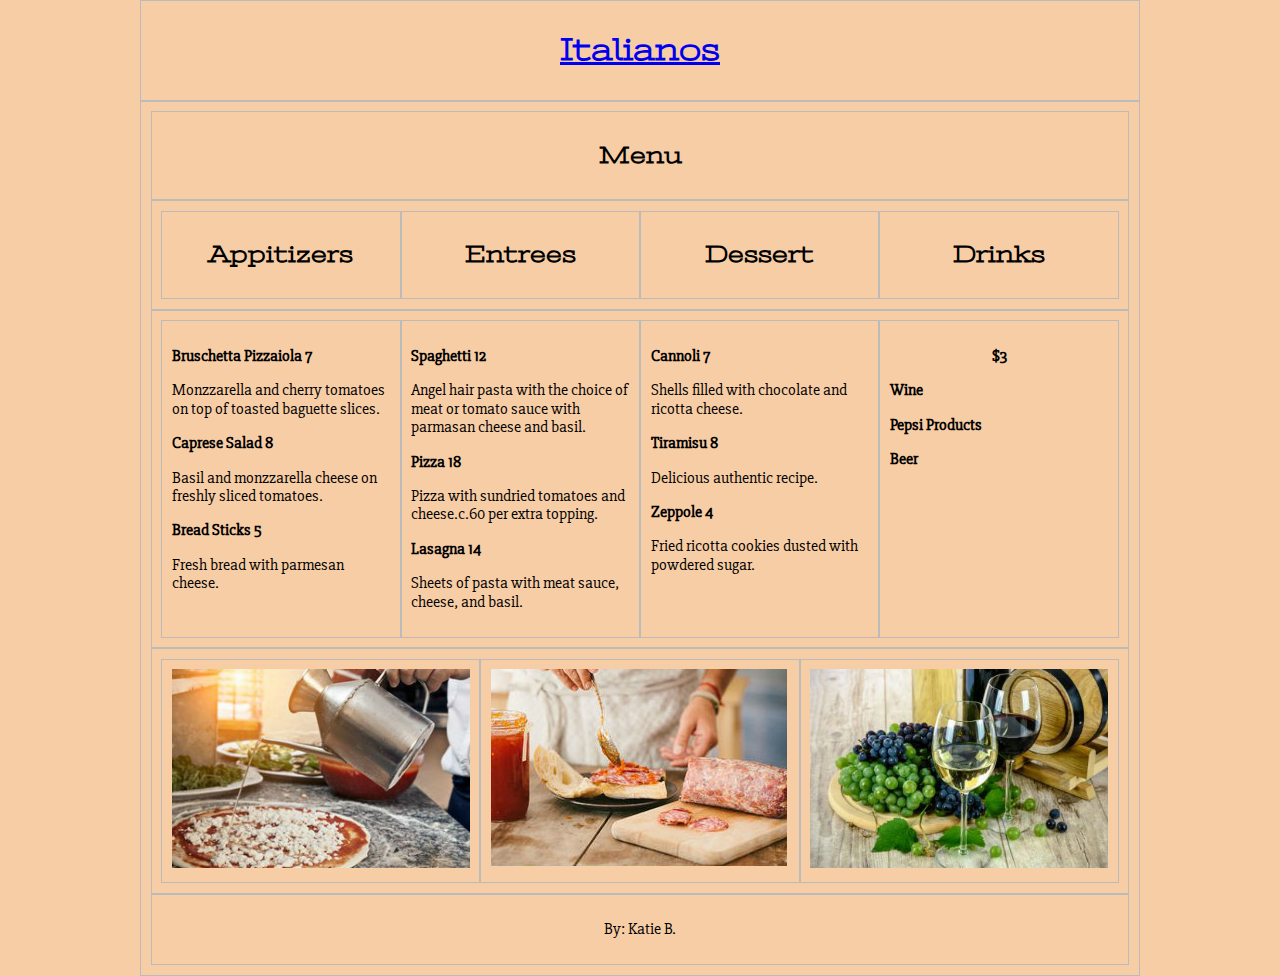
==== menu.html @ 0493a71c "Add files via upload" ====
<!DOCTYPE html>

<html lang="en">
<head>
  <!-- metadata -->
  <meta charset="utf-8">
  <meta name="viewport" content="width=device-width, initial-scale=1">
  <link href="https://fonts.googleapis.com/css?family=Slabo+27px|Stint+Ultra+Expanded" rel="stylesheet">

  <!-- page title -->
  <title>Italianos</title>

  <!-- styles -->
  <link rel="stylesheet" href="css/normalize.css">
  <link rel="stylesheet" href="css/odin-0.5.0.css">
  <link rel="stylesheet" href="css/main.css">
  <link rel="stylesheet" href="css/owl.carousel.min.css">
  <link rel="stylesheet" href="css/owl.theme.default.min.css">
</head>

<body class="show-gridlines">

  <!-- start making your grid here -->
  <div class="row">
         <div class="col-sm-12">
             <h1 class="text-center"><a href="file:///H:/web%201/2016-11-14_Restaurant/index.html">Italianos<a></h1>
         </div>

           <div class="row">
                  <div class="col-sm-12">
                      <h2 class="text-center">Menu</h2>
                  </div>

            <div class="row">
                   <div class="col-sm-3">
                       <h2 class="text-center">Appitizers</h2>
                   </div>
                   <div class="col-sm-3">
                       <h2 class="text-center">Entrees</h2>
                   </div>
                   <div class="col-sm-3">
                       <h2 class="text-center">Dessert</h2>
                   </div>
                 <div class="col-sm-3">
                     <h2 class="text-center">Drinks</h2>
                 </div>
               </div>

                 <div class="row">
                        <div class="col-sm-3">
                          <p><b>Bruschetta Pizzaiola 7</b></p>
                          <p>Monzzarella and cherry tomatoes on top of toasted baguette slices.</p>
                          <p><b>Caprese Salad 8</b></p>
                          <p>Basil and monzzarella cheese on freshly sliced tomatoes.</p>
                          <p><b>Bread Sticks 5</b></p>
                          <p>Fresh bread with parmesan cheese.</p>
                        </div>

                        <div class="col-sm-3">
                          <p><b>Spaghetti 12</b></p>
                          <p>Angel hair pasta with the choice of meat or tomato sauce with parmasan cheese and basil.</p>
                          <p><b>Pizza 18</b></p>
                          <p>Pizza with sundried tomatoes and cheese.c.60 per extra topping.</p>
                          <p><b>Lasagna 14</p></b>
                          <p>Sheets of pasta with meat sauce, cheese, and basil.</p>
                        </div>

                        <div class="col-sm-3">
                          <p><b>Cannoli 7</b></p>
                          <p>Shells filled with chocolate and ricotta cheese.</p>
                          <p><b>Tiramisu 8</b></p>
                          <p>Delicious authentic recipe.</p>
                          <p><b>Zeppole 4</p></b>
                          <p>Fried ricotta cookies dusted with powdered sugar.</p>
                        </div>

                        <div class="col-sm-3">
                          <p class="text-center"><b>$3</b></p>
                          <p><b>Wine</b></p>
                          <p><b>Pepsi Products</b></p>
                          <p><b>Beer</p></b>
                        </div>

                      </div>

                 <div class="row">
                        <div class="col-sm-4">
                           <img src="img/pizza.jpg" alt="pizza">
                        </div>

                        <div class="col-sm-4">
                            <img src="img/sandwitch.jpg" alt="sandwitch">
                        </div>

                        <div class="col-sm-4">
                            <img src="img/wine1.jpg" alt="wine">
                        </div>
                      </div>


         </div>

  <!-- include any javascript below this line -->
  <div class="row">
         <div class="col-sm-12">
             <p class="text-center">By: Katie B.</p>
  </div>

</body>
</html>
---- css/odin-0.5.0.css ----
/* resets */

html {
    box-sizing: border-box;
}

*, *:before, *:after {
    box-sizing: inherit;

    /* technique from https://css-tricks.com/box-sizing/ */
}


/* container styles */

.container-sm,
.container-md,
.container-lg,
.container-xl {
  margin: 0 auto;
  padding: 0 0.7rem;
}

.container-sm {
  max-width: 480px;
}

.container-md {
  max-width: 720px;
}

.container-lg {
  max-width: 960px;
}

.container-xl {
  max-width: 1200px;
}


/* grid styles */

.row {
  display: flex;
  flex-direction: row;
  flex-wrap: wrap;
}

.row > *
{
  padding: 0.6rem;
  position: relative;
  width: 100%;
}

.row.gutter-default > * {
  padding: 0.6rem;
}

.row.gutter-double > * {
  padding: 1.2rem;
}

.row.gutter-none > * {
  padding: 0;
}

.col-xs-1 { width: 8.333333%; }
.col-xs-2 { width: 16.666666%; }
.col-xs-3 { width: 25%; }
.col-xs-4 { width: 33.333333%; }
.col-xs-5 { width: 41.666666%; }
.col-xs-6 { width: 50%; }
.col-xs-7 { width: 58.333333%; }
.col-xs-8 { width: 66.666666%; }
.col-xs-9 { width: 75%; }
.col-xs-10 { width: 83.333333%; }
.col-xs-11 { width: 91.666666%; }
.col-xs-12 { width: 100%; }

@media (min-width: 480px) {
  .col-sm-1 { width: 8.333333%; }
  .col-sm-2 { width: 16.666666%; }
  .col-sm-3 { width: 25%; }
  .col-sm-4 { width: 33.333333%; }
  .col-sm-5 { width: 41.666666%; }
  .col-sm-6 { width: 50%; }
  .col-sm-7 { width: 58.333333%; }
  .col-sm-8 { width: 66.666666%; }
  .col-sm-9 { width: 75%; }
  .col-sm-10 { width: 83.333333%; }
  .col-sm-11 { width: 91.666666%; }
  .col-sm-12 { width: 100%; }
}

@media (min-width: 720px) {
  .col-md-1 { width: 8.333333%; }
  .col-md-2 { width: 16.666666%; }
  .col-md-3 { width: 25%; }
  .col-md-4 { width: 33.333333%; }
  .col-md-5 { width: 41.666666%; }
  .col-md-6 { width: 50%; }
  .col-md-7 { width: 58.333333%; }
  .col-md-8 { width: 66.666666%; }
  .col-md-9 { width: 75%; }
  .col-md-10 { width: 83.333333%; }
  .col-md-11 { width: 91.666666%; }
  .col-md-12 { width: 100%; }
}

@media (min-width: 960px) {
  .col-lg-1 { width: 8.333333%; }
  .col-lg-2 { width: 16.666666%; }
  .col-lg-3 { width: 25%; }
  .col-lg-4 { width: 33.333333%; }
  .col-lg-5 { width: 41.666666%; }
  .col-lg-6 { width: 50%; }
  .col-lg-7 { width: 58.333333%; }
  .col-lg-8 { width: 66.666666%; }
  .col-lg-9 { width: 75%; }
  .col-lg-10 { width: 83.333333%; }
  .col-lg-11 { width: 91.666666%; }
  .col-lg-12 { width: 100%; }
}

.row.reverse {
  flex-direction: row-reverse;
}

@media (max-width: 479px) {
  .row.reverse-xs {
    flex-direction: row-reverse;
  }
}

@media (min-width: 480px) and (max-width: 719px) {
  .row.reverse-sm {
    flex-direction: row-reverse;
  }
}

@media (min-width: 720px) and (max-width: 959px) {
  .row.reverse-md {
    flex-direction: row-reverse;
  }
}

@media (min-width: 960px) {
  .row.reverse-lg {
    flex-direction: row-reverse;
  }
}


/* positioning helper classes */

.center-vertical,
.center-horizontal,
.push-left,
.push-right {
  display: flex;
}

.center-vertical {
  align-items: center;
}

.center-horizontal {
  justify-content: center;
}

.push-left {
  justify-content: flex-start;
}

.push-right {
  justify-content: flex-end;
}

.upper-left,
.upper-right,
.lower-right,
.lower-left {
  position: absolute;
}

.upper-left,
.gutter-default .upper-left {
  top: 0.6rem;
  left: 0.6rem;
}

.gutter-double .upper-left {
  top: 1.2rem;
  left: 1.2rem;
}

.gutter-none .upper-left {
  top: 0;
  left: 0;
}

.upper-right,
.gutter-default .upper-right {
  top: 0.6rem;
  right: 0.6rem;
}

.gutter-double .upper-right {
  top: 1.2rem;
  right: 1.2rem;
}

.gutter-none .upper-right {
  top: 0;
  right: 0;
}

.lower-right,
.gutter-default .lower-right {
  bottom: 0.6rem;
  right: 0.6rem;
}

.gutter-double .lower-right {
  bottom: 1.2rem;
  right: 1.2rem;
}

.gutter-none .lower-right {
  bottom: 0;
  right: 0;
}

.lower-left,
.gutter-default .lower-left {
  bottom: 0.6rem;
  left: 0.6rem;
}

.gutter-double .lower-left {
  bottom: 1.2rem;
  left: 1.2rem;
}

.gutter-none .lower-left {
  bottom: 0;
  left: 0;
}


/* responsive features */
img,
iframe,
video {
  max-width: 100%;
}

/* responsive helper classes */

@media (max-width: 479px) {
  .hide-xs,
  .show-sm-only,
  .show-md-only,
  .show-lg-only {
    display: none;
  }
}

@media (min-width: 480px) and (max-width: 719px) {
  .hide-sm,
  .show-xs-only,
  .show-md-only,
  .show-lg-only {
    display: none;
  }
}

@media (min-width: 720px) and (max-width: 959px) {
  .hide-md,
  .show-xs-only,
  .show-sm-only,
  .show-lg-only {
    display: none;
  }
}

@media (min-width: 960px) {
  .hide-lg,
  .show-xs-only,
  .show-sm-only,
  .show-md-only {
    display: none;
  }
}


/* other helper classes */
.right {
  float: right;
  margin-left: 1.2rem;
  margin-bottom: 1.2rem;
}

.left {
  float: left;
  margin-right: 1.2rem;
  margin-bottom: 1.2rem;
}

.clear {
  clear: both;
}

.center {
  display: block;
  margin: 0 auto;
}

.text-left {
  text-align: left;
}

.text-right {
  text-align: right;
}

.text-center {
  text-align: center;
}

.text-justify {
  text-align: justify;
}

/* image styles */
img.rounded {
  border-radius: 0.4rem;
}

img.circle {
  border-radius: 50%;
}

/* table styles */
table.table-basic {
  border-collapse: collapse;
  color: #333;
}

table.table-basic caption {
  font-size: 1.4rem;
  font-weight: bold;
  padding: 0.4rem;
  text-align: center;
}

table.table-basic thead {

}

table.table-basic tbody {

}

table.table-basic tfoot {
  color: #555;
  font-size: 0.8em;
  font-style: italic;
}

table.table-basic tr {

}

table.table-basic td,
table.table-basic th {
  padding: 0.4rem 0.8rem;
}

table.table-basic th {
  border-bottom: 1px solid #999;
  border-top: 1px solid #999;
}

table.table-basic td {

}

/* responsive table based on
 * http://allthingssmitty.com/2016/10/03/responsive-table-layout/
 */
 table.table-stack,
 table.table-stack-lg {
   width: 100%;
 }

 table.table-stack,
 table.table-stack-lg {
   border: none;
   clip: rect(0 0 0 0);
   height: 1px;
   margin: -1px;
   overflow: hidden;
   padding: 0;
   position: absolute !important;
   width: 1px;
 }

 table.table-stack,
 table.table-stack-lg {
   border: 1px solid #bbb;
   display: block;
   margin-bottom: 0.4rem;
   padding: 0.4rem;
 }

 table.table-stack,
 table.table-stack-lg {
   display: block;
   text-align: right;
 }

 table.table-stack,
 table.table-stack-lg {
   content: attr(aria-label);
   float: left;
   font-weight: bold;
   color: #555;
 }
}

@media screen and (max-width: 479px) {
  table.table-stack-xs {
    width: 100%;
  }

  table.table-stack-xs thead {
    border: none;
    clip: rect(0 0 0 0);
    height: 1px;
    margin: -1px;
    overflow: hidden;
    padding: 0;
    position: absolute !important;
    width: 1px;
  }

  table.table-stack-xs tr {
    border: 1px solid #bbb;
    display: block;
    margin-bottom: 0.4rem;
    padding: 0.4rem;
  }

  table.table-stack-xs td {
    display: block;
    text-align: right;
  }

  table.table-stack-xs td:before {
    content: attr(aria-label);
    float: left;
    font-weight: bold;
    color: #555;
  }
}

/* responsive table based on
 * http://allthingssmitty.com/2016/10/03/responsive-table-layout/
 */
 @media screen and (max-width: 719px) {
   table.table-stack-sm {
     width: 100%;
   }

   table.table-stack-sm thead {
     border: none;
     clip: rect(0 0 0 0);
     height: 1px;
     margin: -1px;
     overflow: hidden;
     padding: 0;
     position: absolute !important;
     width: 1px;
   }

   table.table-stack-sm tr {
     border: 1px solid #bbb;
     display: block;
     margin-bottom: 0.4rem;
     padding: 0.4rem;
   }

   table.table-stack-sm td {
     display: block;
     text-align: right;
   }

   table.table-stack-sm td:before {
     content: attr(aria-label);
     float: left;
     font-weight: bold;
     color: #555;
   }
 }

@media screen and (max-width: 959px) {
   table.table-stack-md {
     width: 100%;
   }

   table.table-stack-md thead {
     border: none;
     clip: rect(0 0 0 0);
     height: 1px;
     margin: -1px;
     overflow: hidden;
     padding: 0;
     position: absolute !important;
     width: 1px;
   }

   table.table-stack-md tr {
     border: 1px solid #bbb;
     display: block;
     margin-bottom: 0.4rem;
     padding: 0.4rem;
   }

   table.table-stack-md td {
     display: block;
     text-align: right;
   }

   table.table-stack-md td:before {
     content: attr(aria-label);
     float: left;
     font-weight: bold;
     color: #555;
   }
 }

table.shade-even-rows tbody tr:nth-child(even) {
  background-color: #ddd;
}

table.shade-odd-rows tbody  tr:nth-child(odd) {
  background-color: #ddd;
}


/* apply .show-gridlines to body when creating initial grid or when debugging */
.show-gridlines .row > * {
  border: 1px solid #bbb;
}
---- css/main.css ----
/*** sectioning elements ***/

body {
  max-width: 1000px;
  margin: 0 auto;
  background-color: #F7CDA5
}

header {

}

main {

}

footer {

}

nav {

}

section {

}

aside {

}


/**** content styles ***/

h1 {
font-family: 'Stint Ultra Expanded', cursive;
}

h2 {
font-family: 'Stint Ultra Expanded', cursive;
}

h3 {

}

h4 {

}

h5 {

}

h6 {

}

p {
font-family: 'Slabo 27px', serif;
}

blockquote {

}

ol {

}

ul {

}

li {

}

table {

}

tr {

}

th {

}

td {

}


/*** image styles ***/

img  {

}


/*** link styles ***/

a:link {

}

a:visited {

}

a:hover {

}

a:active {

}
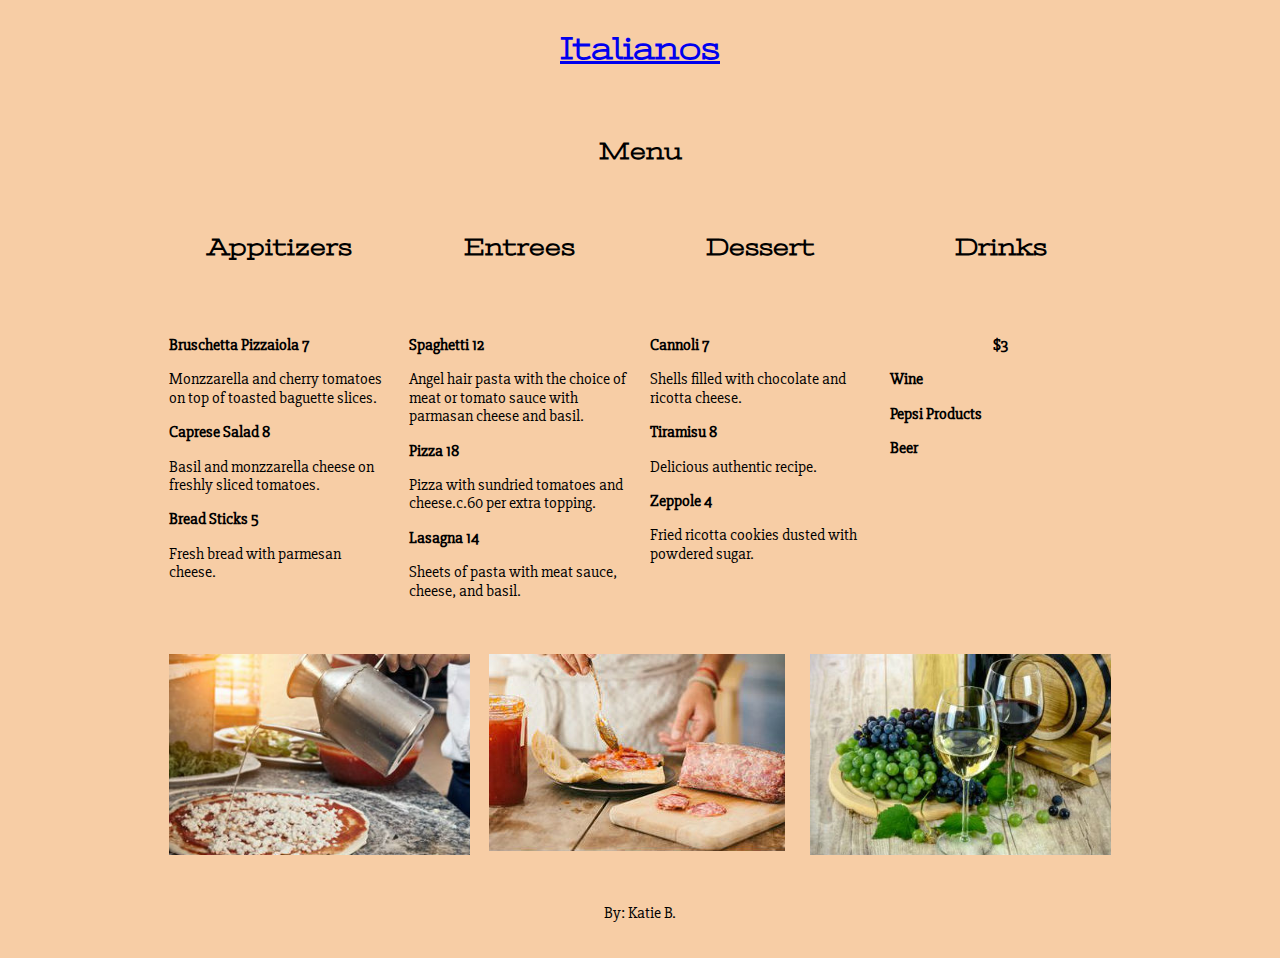
==== commit 0ff61df3: "Add files via upload" ====
--- a/menu.html
+++ b/menu.html
@@ -18,12 +18,12 @@
   <link rel="stylesheet" href="css/owl.theme.default.min.css">
 </head>
 
-<body class="show-gridlines">
+<body>
 
   <!-- start making your grid here -->
   <div class="row">
          <div class="col-sm-12">
-             <h1 class="text-center"><a href="file:///H:/web%201/2016-11-14_Restaurant/index.html">Italianos<a></h1>
+             <h1 class="text-center"><a href="index.html">Italianos<a></h1>
          </div>
 
            <div class="row">
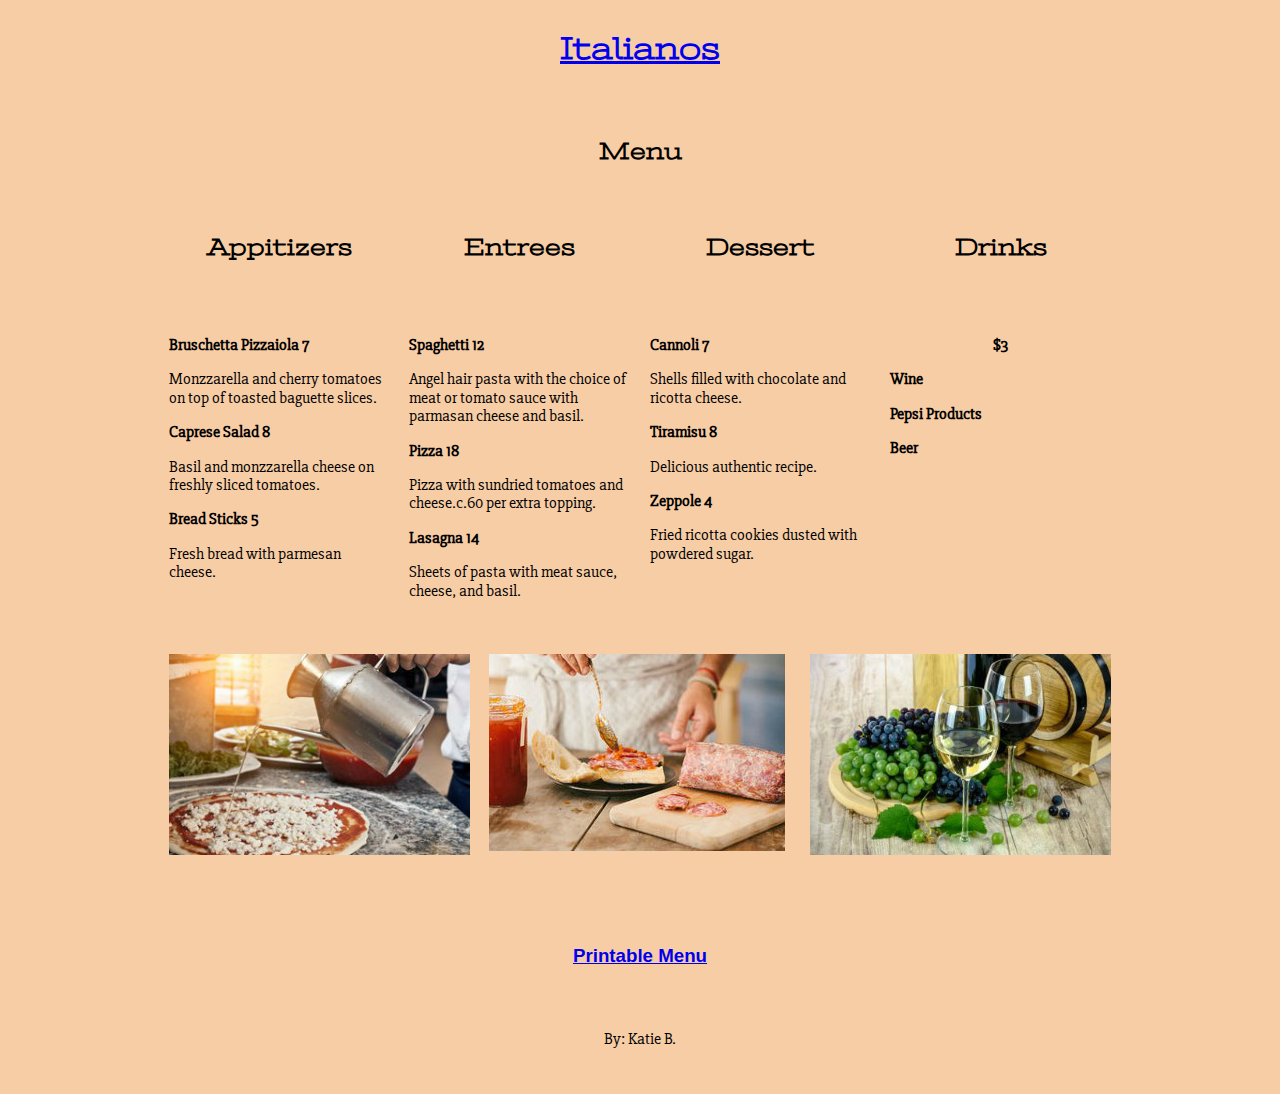
==== commit f77c909f: "Add files via upload" ====
--- a/menu.html
+++ b/menu.html
@@ -100,6 +100,12 @@
 
          </div>
 
+         <div class="row">
+                <div class="col-sm-12">
+                    <h3 class="text-center"><a href="printablemenu.html">Printable Menu<a></h3>
+         </div>
+
+
   <!-- include any javascript below this line -->
   <div class="row">
          <div class="col-sm-12">
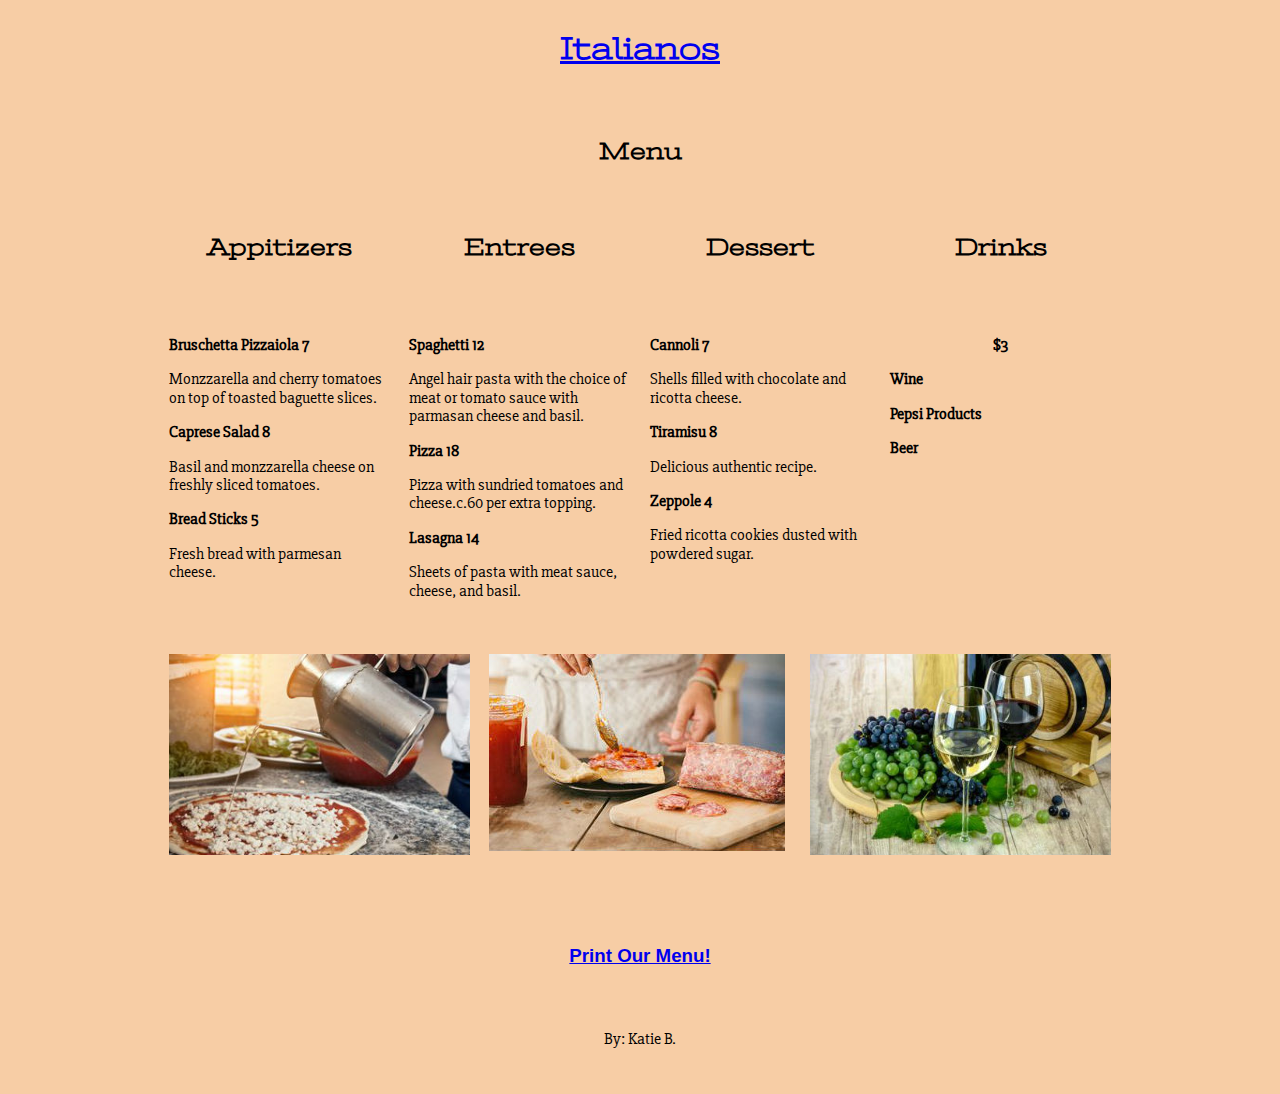
==== commit 9f634c08: "Add files via upload" ====
--- a/menu.html
+++ b/menu.html
@@ -102,8 +102,9 @@
 
          <div class="row">
                 <div class="col-sm-12">
-                    <h3 class="text-center"><a href="printablemenu.html">Printable Menu<a></h3>
+                    <h3 class="text-center"><a href="printablemenu.pdf">Print Our Menu!<a></h3>
          </div>
+
 
 
   <!-- include any javascript below this line -->
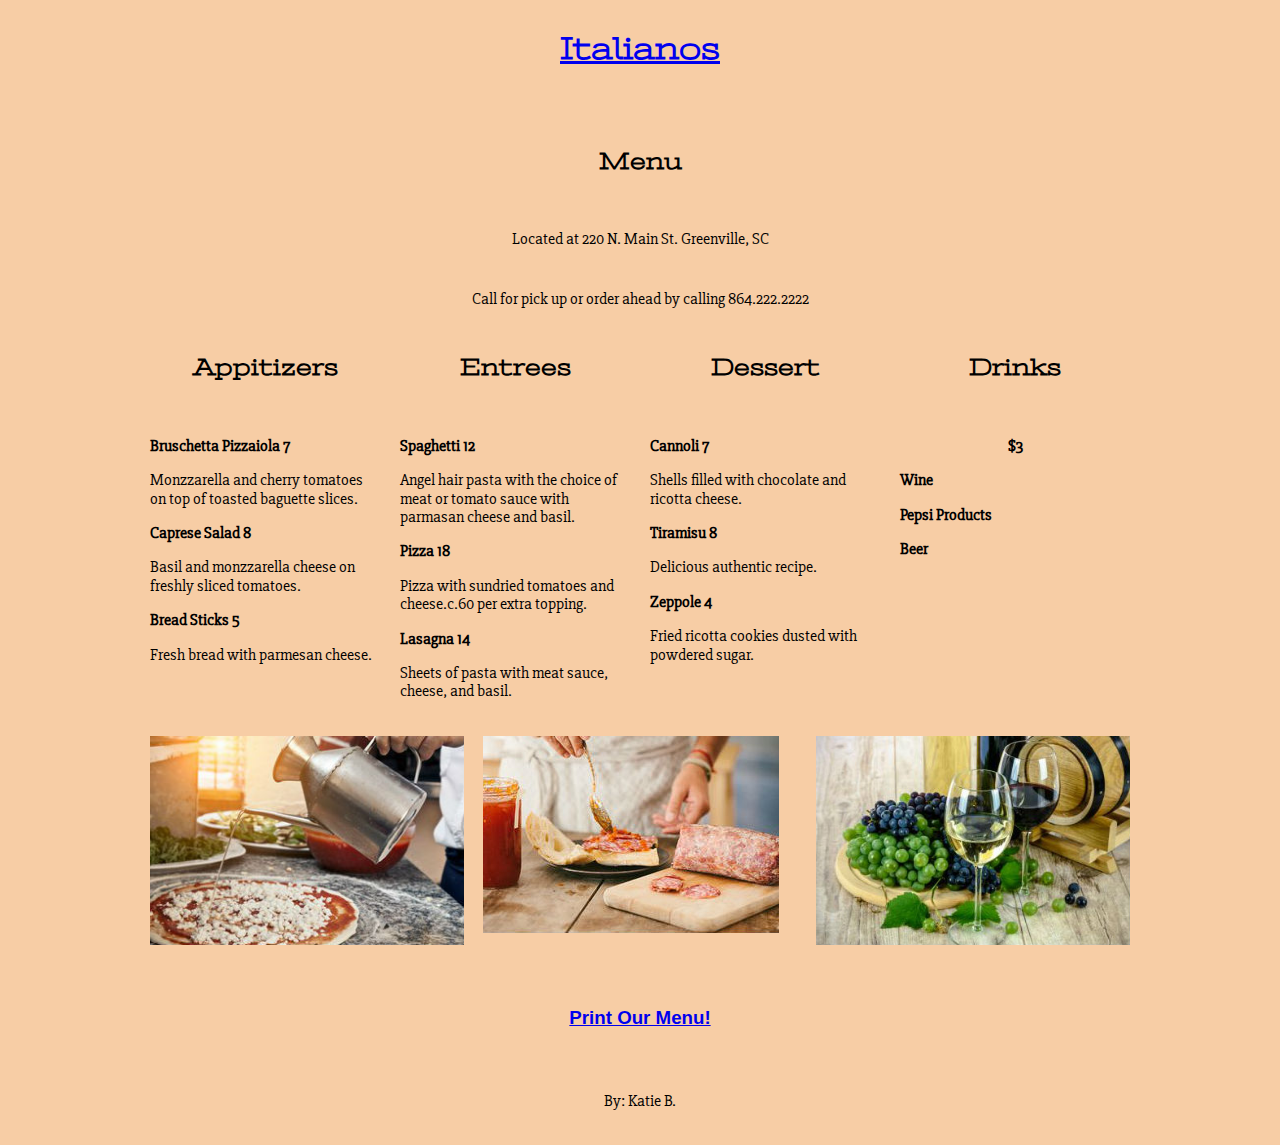
==== commit b031491d: "Add files via upload" ====
--- a/menu.html
+++ b/menu.html
@@ -9,6 +9,7 @@
 
   <!-- page title -->
   <title>Italianos</title>
+
 
   <!-- styles -->
   <link rel="stylesheet" href="css/normalize.css">
@@ -25,11 +26,24 @@
          <div class="col-sm-12">
              <h1 class="text-center"><a href="index.html">Italianos<a></h1>
          </div>
+       </div>
 
            <div class="row">
                   <div class="col-sm-12">
                       <h2 class="text-center">Menu</h2>
                   </div>
+                </div>
+
+                  <div class="row">
+                       <div class="col-sm-12">
+                          <p class="text-center">Located at 220 N. Main St. Greenville, SC</p>
+                       </div>
+                     </div>
+
+                       <div class="col-sm-12">
+                          <p class="text-center">Call for pick up or order ahead by calling 864.222.2222</p>
+                       </div>
+                     
 
             <div class="row">
                    <div class="col-sm-3">
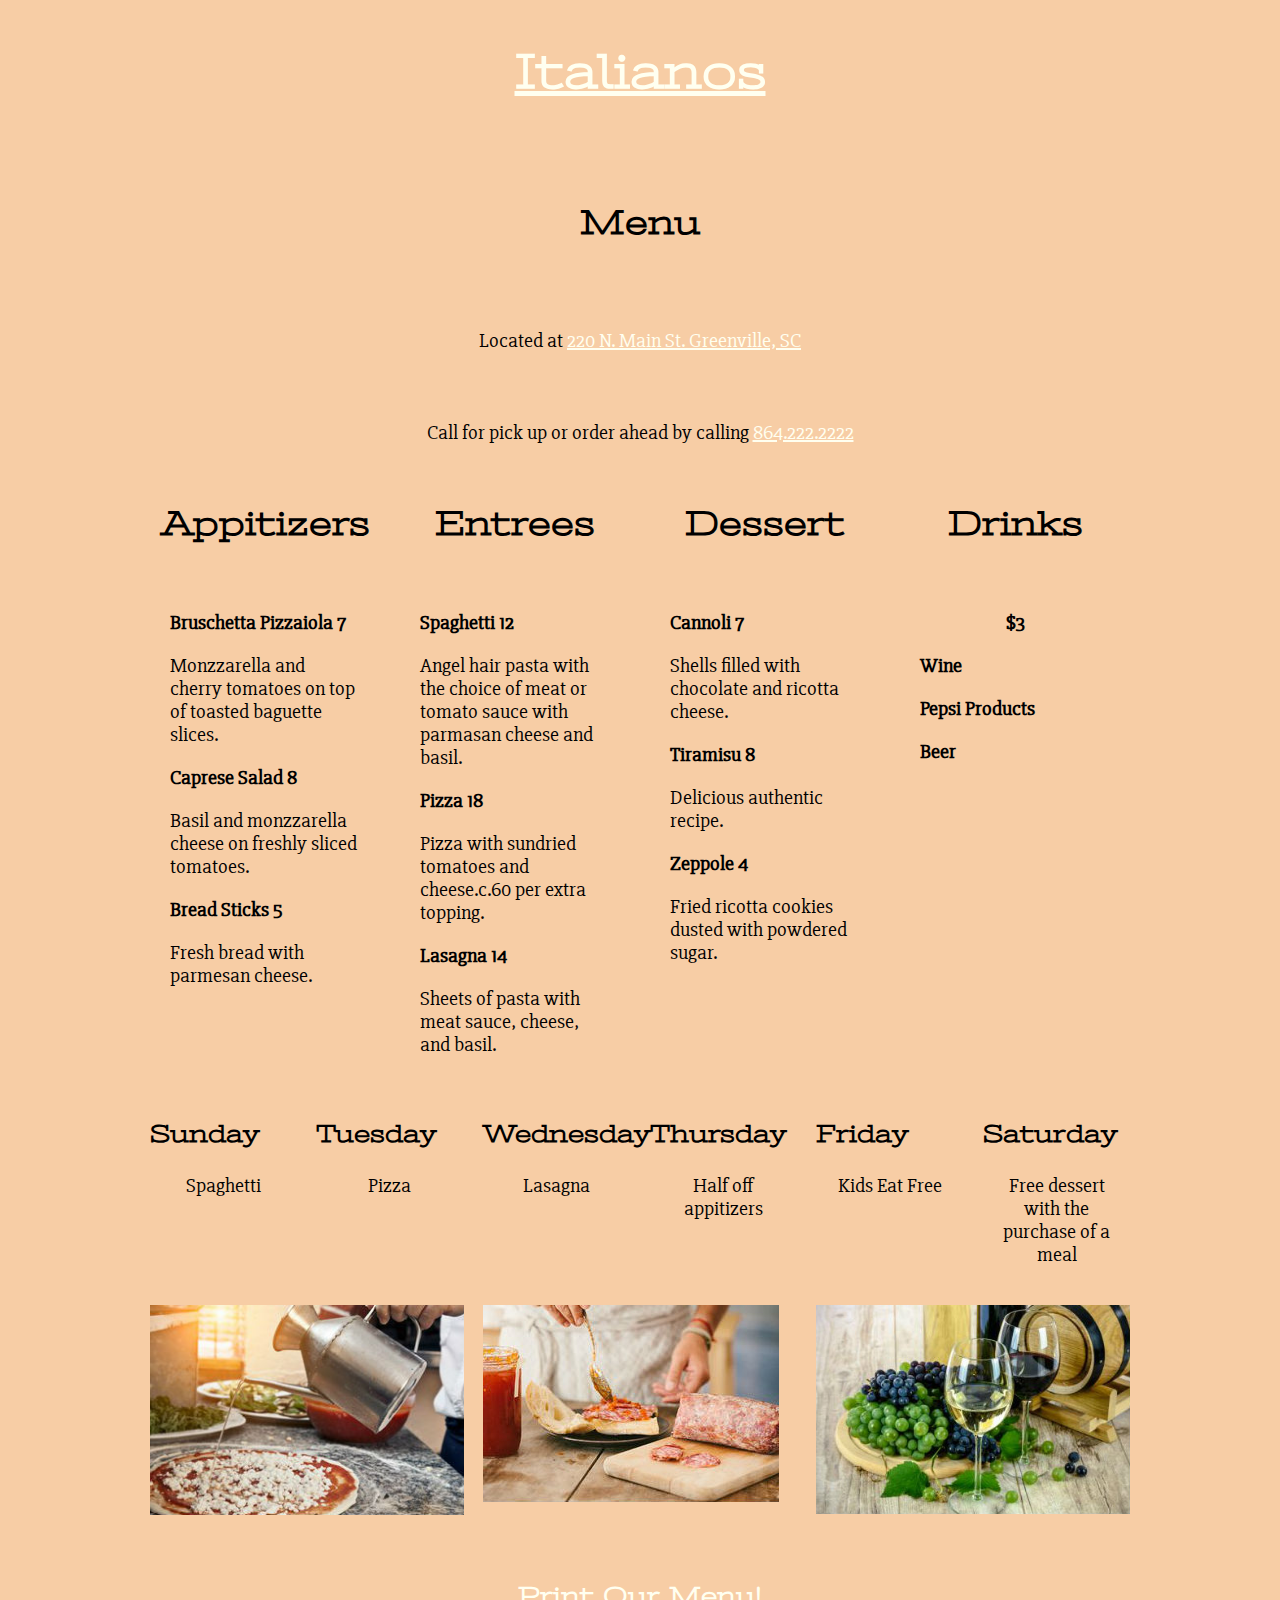
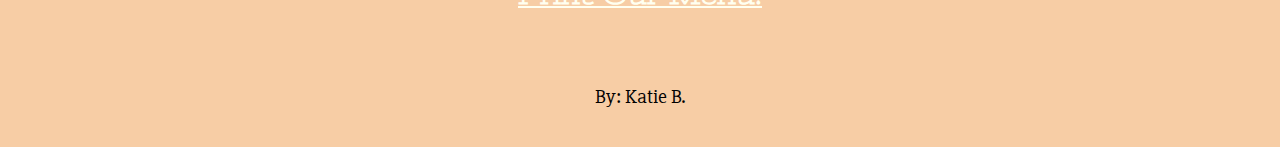
==== commit 7253224b: "Add files via upload" ====
--- a/menu.html
+++ b/menu.html
@@ -6,6 +6,7 @@
   <meta charset="utf-8">
   <meta name="viewport" content="width=device-width, initial-scale=1">
   <link href="https://fonts.googleapis.com/css?family=Slabo+27px|Stint+Ultra+Expanded" rel="stylesheet">
+  <link rel="icon" type="image/x-icon" href="img/favicon.png">
 
   <!-- page title -->
   <title>Italianos</title>
@@ -36,14 +37,14 @@
 
                   <div class="row">
                        <div class="col-sm-12">
-                          <p class="text-center">Located at 220 N. Main St. Greenville, SC</p>
+                          <p class="text-center">Located at <a href="file:///H:/web%201/2016-11-14_Restaurant/menu.html">220 N. Main St. Greenville, SC<a></p>
                        </div>
                      </div>
 
                        <div class="col-sm-12">
-                          <p class="text-center">Call for pick up or order ahead by calling 864.222.2222</p>
+                          <p class="text-center">Call for pick up or order ahead by calling <a href="file:///H:/web%201/2016-11-14_Restaurant/menu.html"> 864.222.2222<a></p>
                        </div>
-                     
+
 
             <div class="row">
                    <div class="col-sm-3">
@@ -97,6 +98,33 @@
 
                       </div>
 
+                      <div class="row">
+                              <div class="col-sm-2">
+                                <h3>Sunday</h3>
+                                <p class="text-center">Spaghetti</p>
+                              </div>
+                              <div class="col-sm-2">
+                                <h3>Tuesday</h3>
+                                <p class="text-center">Pizza</p>
+                              </div>
+                              <div class="col-sm-2">
+                                <h3>Wednesday</h3>
+                                <p class="text-center">Lasagna<p>
+                              </div>
+                              <div class="col-sm-2">
+                                <h3>Thursday</h3>
+                                <p class="text-center">Half off appitizers</p>
+                              </div>
+                              <div class="col-sm-2">
+                                <h3>Friday</h3>
+                                <p class="text-center">Kids Eat Free</p>
+                              </div>
+                              <div class="col-sm-2">
+                                <h3>Saturday</h3>
+                                <p class="text-center">Free dessert with the purchase of a meal</p>
+                              </div>
+                            </div>
+
                  <div class="row">
                         <div class="col-sm-4">
                            <img src="img/pizza.jpg" alt="pizza">
--- a/css/main.css
+++ b/css/main.css
@@ -35,14 +35,17 @@
 
 h1 {
 font-family: 'Stint Ultra Expanded', cursive;
+font-size: 50px;
 }
 
 h2 {
 font-family: 'Stint Ultra Expanded', cursive;
+font-size: 35px;
 }
 
 h3 {
-
+font-family:  'Stint Ultra Expanded', cursive;
+font-size: 25px
 }
 
 h4 {
@@ -59,6 +62,8 @@
 
 p {
 font-family: 'Slabo 27px', serif;
+font-size: 20px;
+margin: 20px;
 }
 
 blockquote {
@@ -104,11 +109,11 @@
 /*** link styles ***/
 
 a:link {
-
+color: #FFFFF0
 }
 
 a:visited {
-
+color: #FFFFF0
 }
 
 a:hover {
